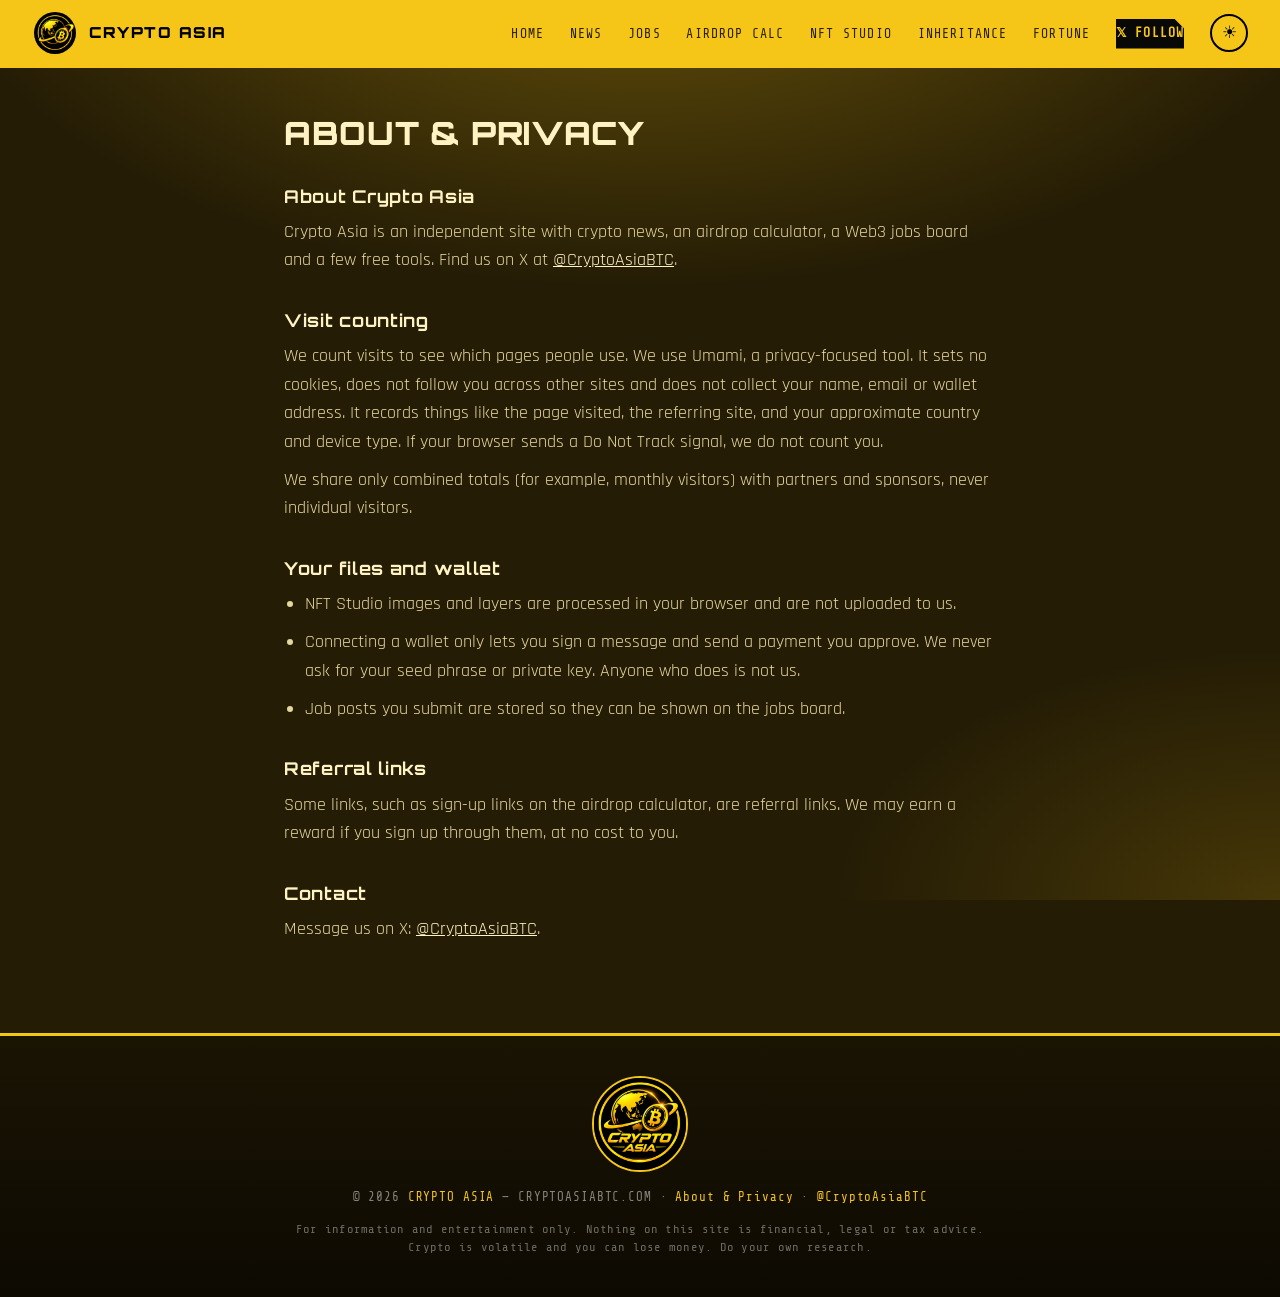
==== about.html @ 62a369cb "Add files via upload" ====
<!DOCTYPE html>
<html lang="en">
<head>
<meta charset="UTF-8">
<meta name="viewport" content="width=device-width, initial-scale=1.0">
<title>About &amp; Privacy | Crypto Asia</title>
<meta name="description" content="About Crypto Asia and how this site handles privacy.">
<link rel="preconnect" href="https://fonts.googleapis.com">
<link href="https://fonts.googleapis.com/css2?family=Orbitron:wght@700;900&family=Rajdhani:wght@400;500;600;700&family=Share+Tech+Mono&display=swap" rel="stylesheet">
<link rel="stylesheet" href="shared.css">
<style>.doc{max-width:760px;margin:0 auto;padding:3rem 1.5rem 5rem}.doc h1{font-family:var(--fh);font-size:2rem;font-weight:900;margin-bottom:1rem}.doc h2{font-family:var(--fh);font-size:1.1rem;margin:2rem 0 .5rem;letter-spacing:.04em}.doc p,.doc li{font-size:1.15rem;color:var(--text2);margin-bottom:.6rem}.doc ul{padding-left:1.3rem}.doc a{color:var(--ink)}</style>
</head>
<body>
<div id="site-nav"></div>
<main class="doc">
<h1>ABOUT &amp; PRIVACY</h1>
<h2>About Crypto Asia</h2>
<p>Crypto Asia is an independent site with crypto news, an airdrop calculator, a Web3 jobs board and a few free tools. Find us on X at <a href="https://www.x.com/CryptoAsiaBTC" target="_blank" rel="noopener">@CryptoAsiaBTC</a>.</p>
<h2>Visit counting</h2>
<p>We count visits to see which pages people use. We use Umami, a privacy-focused tool. It sets no cookies, does not follow you across other sites and does not collect your name, email or wallet address. It records things like the page visited, the referring site, and your approximate country and device type. If your browser sends a Do Not Track signal, we do not count you.</p>
<p>We share only combined totals (for example, monthly visitors) with partners and sponsors, never individual visitors.</p>
<h2>Your files and wallet</h2>
<ul><li>NFT Studio images and layers are processed in your browser and are not uploaded to us.</li><li>Connecting a wallet only lets you sign a message and send a payment you approve. We never ask for your seed phrase or private key. Anyone who does is not us.</li><li>Job posts you submit are stored so they can be shown on the jobs board.</li></ul>
<h2>Referral links</h2>
<p>Some links, such as sign-up links on the airdrop calculator, are referral links. We may earn a reward if you sign up through them, at no cost to you.</p>
<h2>Contact</h2>
<p>Message us on X: <a href="https://www.x.com/CryptoAsiaBTC" target="_blank" rel="noopener">@CryptoAsiaBTC</a>.</p>
</main>
<div id="site-foot"></div>
<script src="shared.js"></script>
</body></html>
---- shared.css ----
/* Crypto Asia — shared styles for the tool pages */
*,*::before,*::after{box-sizing:border-box;margin:0;padding:0}
:root{
  --gold:#F5C518;--gold-d:#C49A00;--gold-l:#FFE566;
  --black:#080807;--white:#FAFAF7;--gray:#F2F0E6;--gray3:#A8A490;
  --text:#111110;--text2:#3A3830;--border:#D4D0BC;
  --page:#FAFAF7;--surface:#FAFAF7;--field:#fff;--ink:#080807;
  --navbg:rgba(250,250,247,.96);--navfg:#3A3830;--navfg-h:#080807;--menubg:#FAFAF7;
  --act-bg:#080807;--act-fg:#F5C518;--ghfg:#F5C518;
  --grid:rgba(245,197,24,.07);--glow:none;
  --fh:'Orbitron',monospace;--fs:'Rajdhani',sans-serif;--fm:'Share Tech Mono',monospace;
}
/* DARK MODE: warm bronze surfaces, gold nav, strong gold accents (taken from the logo) */
:root[data-theme="dark"]{
  --gold-d:#F5C518;--gray3:#B9A862;
  --page:#241c05;--surface:#33280a;--field:#41340d;--gray:#2b2207;--ink:#FFF3C4;
  --text:#FFF1BE;--text2:#E6D79F;--border:rgba(245,197,24,.4);
  --navbg:#F5C518;--navfg:#2a2000;--navfg-h:#000;--menubg:#F5C518;
  --act-bg:#F5C518;--act-fg:#080807;--ghfg:#080807;
  --grid:rgba(245,197,24,.12);
  --glow:radial-gradient(ellipse 80% 60% at 50% -10%,rgba(245,197,24,.34),transparent 70%),radial-gradient(ellipse 50% 40% at 100% 100%,rgba(245,197,24,.16),transparent 70%);
  color-scheme:dark;
}
html{scroll-behavior:smooth}
body{
  background-color:var(--page);color:var(--text);font-family:var(--fs);font-size:19px;line-height:1.55;min-height:100vh;
  background-image:var(--glow);background-attachment:fixed;
}
a{color:inherit}

/* NAV */
.nav{position:sticky;top:0;z-index:100;display:flex;align-items:center;justify-content:space-between;gap:1rem;padding:0 2rem;height:68px;background:var(--navbg);backdrop-filter:blur(14px);border-bottom:2px solid var(--gold)}
.nav-logo{display:flex;align-items:center;gap:.7rem;text-decoration:none}
.nav-logo img{height:46px;width:46px;border-radius:50%;display:block;border:2px solid var(--gold);background:#080807}
.nav-logo b{font-family:var(--fh);font-weight:900;letter-spacing:.1em;font-size:.95rem;color:var(--navfg-h)}
.nav-links{display:flex;gap:1.6rem;list-style:none;align-items:center}
.nav-links a{font-family:var(--fm);font-size:.82rem;letter-spacing:.09em;text-transform:uppercase;text-decoration:none;color:var(--navfg);padding:.3rem 0;border-bottom:2px solid transparent;transition:color .15s,border-color .15s}
.nav-links a:hover{color:var(--navfg-h);border-color:var(--gold)}
.nav-links a.on{color:var(--navfg-h);border-color:var(--gold)}
:root[data-theme="dark"] .nav-links a:hover,:root[data-theme="dark"] .nav-links a.on{border-color:#080807}
.nav-links a.btn{color:var(--black);border:none}
:root[data-theme="dark"] .nav-links a.btn{background:#080807;color:#F5C518}
.theme-btn{background:none;border:2px solid var(--navfg-h);color:var(--navfg-h);width:38px;height:38px;border-radius:50%;cursor:pointer;font-size:1.05rem;line-height:1;display:grid;place-items:center}
.theme-btn:hover{background:var(--navfg-h);color:var(--gold)}
:root[data-theme="dark"] .theme-btn:hover{color:#F5C518}
.nav-toggle{display:none;background:none;color:var(--navfg-h);border:2px solid var(--navfg-h);font-family:var(--fm);font-size:.8rem;letter-spacing:.1em;text-transform:uppercase;padding:.45rem .8rem;cursor:pointer}

/* BUTTONS */
.btn{display:inline-flex;align-items:center;justify-content:center;gap:.5rem;background:var(--gold);color:var(--black);font-family:var(--fm);font-size:.85rem;letter-spacing:.12em;text-transform:uppercase;text-decoration:none;padding:.75rem 1.4rem;font-weight:700;border:none;cursor:pointer;clip-path:polygon(0 0,calc(100% - 10px) 0,100% 10px,100% 100%,0 100%);transition:background .2s}
.btn:hover{background:var(--gold-l)}
.btn.dark{background:var(--black);color:var(--gold)}
.btn.dark:hover{background:#222}
.btn.ghost{background:transparent;color:var(--ink);box-shadow:inset 0 0 0 2px var(--ink);clip-path:none}
.btn.ghost:hover{background:var(--ink);color:var(--ghfg)}
.btn[disabled]{opacity:.45;cursor:not-allowed}

/* LAYOUT */
main{max-width:1100px;margin:0 auto;padding:3.5rem 1.5rem 4.5rem}
.eyebrow{font-family:var(--fm);font-size:.85rem;color:var(--gold-d);letter-spacing:.22em;text-transform:uppercase;display:flex;align-items:center;gap:1rem;margin-bottom:.75rem}
.eyebrow::before{content:'';width:28px;height:2px;background:var(--gold)}
h1{font-family:var(--fh);font-size:clamp(2rem,5vw,3.3rem);font-weight:900;line-height:1.08;letter-spacing:.02em;margin-bottom:1rem}
h1 .gold{color:var(--gold-d)}
h1,h2,h3{color:var(--ink)}
.lead{font-size:1.25rem;color:var(--text2);max-width:660px;margin-bottom:2.25rem}
.panel{background:var(--surface);border:1px solid var(--border);border-top:3px solid var(--gold);padding:2rem}
.panel h2{font-family:var(--fh);font-size:1.05rem;letter-spacing:.06em;margin-bottom:1.25rem}
.dark-panel{background:var(--black);color:var(--white);border-top:3px solid var(--gold);padding:2rem}
.label{display:block;font-family:var(--fm);font-size:.85rem;letter-spacing:.1em;text-transform:uppercase;color:var(--text2);margin-bottom:.45rem}
.input,.select,.textarea{width:100%;border:2px solid var(--border);background:var(--field);padding:.7rem .9rem;font-family:var(--fs);font-weight:600;font-size:1.15rem;color:var(--ink);outline:none;transition:border-color .15s}
.input:focus,.select:focus,.textarea:focus{border-color:var(--gold)}
.textarea{min-height:90px;resize:vertical}
.note{font-family:var(--fm);font-size:.78rem;letter-spacing:.04em;color:var(--text2);background:rgba(245,197,24,.15);border-left:3px solid var(--gold);padding:.75rem 1rem}
.warn{font-family:var(--fm);font-size:.82rem;letter-spacing:.03em;color:#5a1010;background:#fde8e8;border-left:4px solid #c0392b;padding:.85rem 1rem}
.tag{display:inline-block;font-family:var(--fm);font-size:.7rem;letter-spacing:.1em;text-transform:uppercase;padding:.2rem .6rem;border:1px solid var(--border);color:var(--text2);background:var(--surface)}
.tag.gold{background:var(--gold);border-color:var(--gold);color:var(--black);font-weight:700}
.tag.sample{background:#fff3cd;border-color:#e0c36a;color:#6b5400}

/* FOOTER */
.foot .foot-logo{width:96px;height:96px;border-radius:50%;border:2px solid var(--gold);display:block;margin:0 auto 1rem}
:root[data-theme="dark"] .foot{background:linear-gradient(180deg,#1a1403,#0d0a02)}
.foot{border-top:3px solid var(--gold);background:var(--black);padding:2.5rem 2rem;text-align:center;font-family:var(--fm);font-size:.78rem;letter-spacing:.07em;color:rgba(250,250,247,.5)}
.foot a{color:var(--gold);text-decoration:none}
.foot .disc{max-width:720px;margin:.8rem auto 0;line-height:1.5;text-transform:none;letter-spacing:.02em;font-size:.76rem;color:rgba(250,250,247,.4)}

.reveal{opacity:0;transform:translateY(22px);transition:opacity .5s ease,transform .5s ease}
.reveal.visible{opacity:1;transform:none}

@media(max-width:900px){
  .nav{padding:0 1rem}
  .nav-toggle{display:block}
  .nav-links{display:none;position:absolute;top:68px;left:0;right:0;flex-direction:column;align-items:flex-start;gap:0;background:var(--menubg);border-bottom:2px solid var(--gold);padding:.5rem 1rem 1rem}
  .nav-links.open{display:flex}
  .nav-links li{width:100%}
  .nav-logo b{display:none}
  .nav-links a{display:block;padding:.75rem 0;font-size:.95rem}
  main{padding-top:2.5rem}
}
@media print{
  .nav,.foot,.no-print{display:none !important}
  body{background:#fff !important;color:#111 !important;font-size:12pt}
  :root[data-theme="dark"]{--surface:#fff;--field:#fff;--ink:#080807;--text:#111;--text2:#333;--border:#ccc;--gray:#f2f0e6}
}
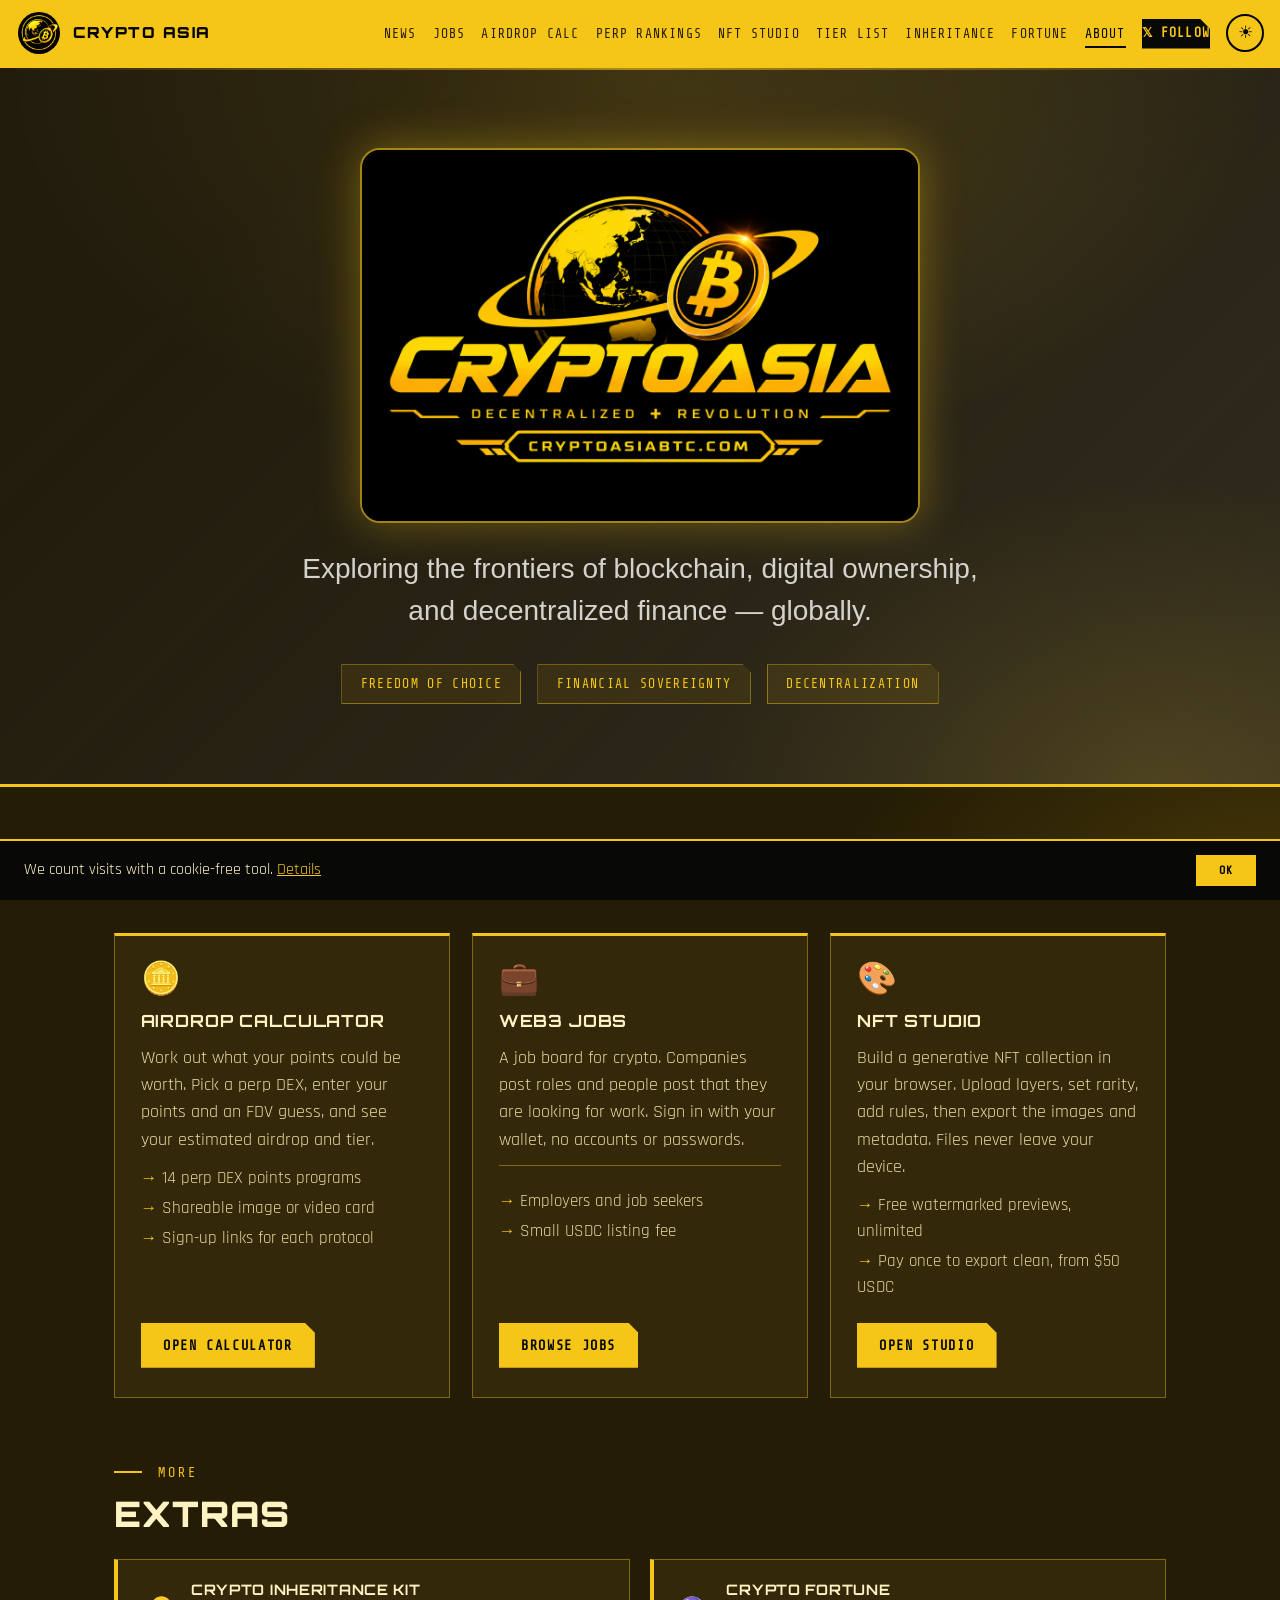
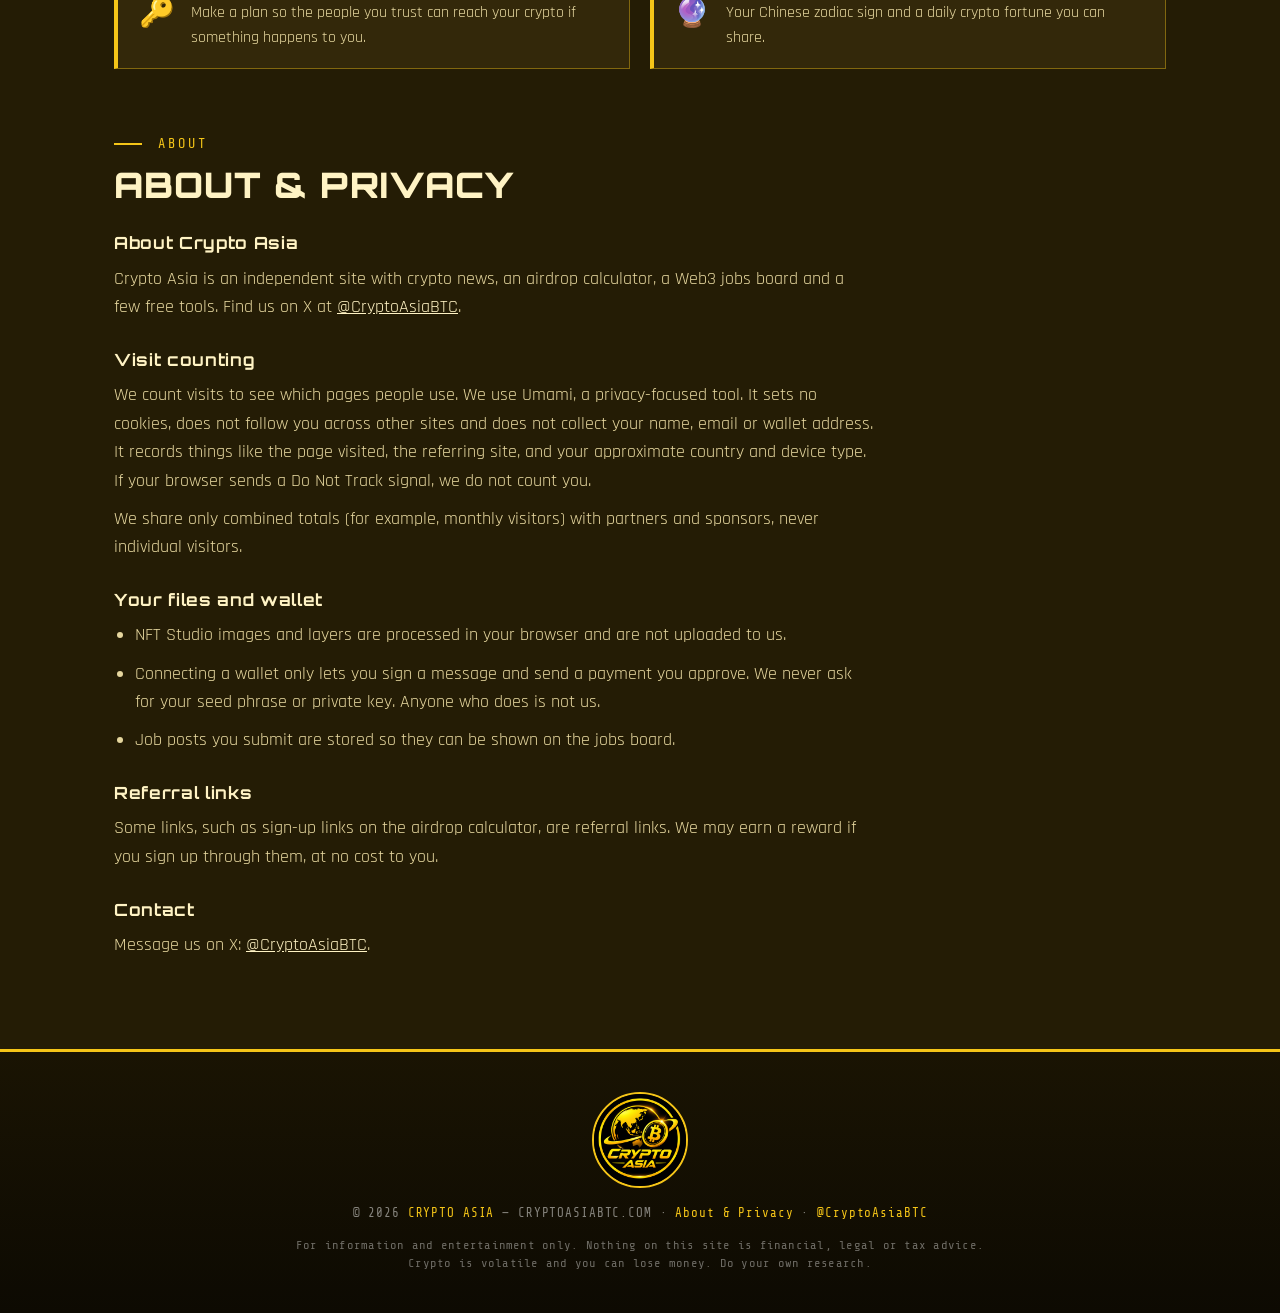
==== commit 5afa67b8: "Add files via upload" ====
--- a/about.html
+++ b/about.html
@@ -3,29 +3,171 @@
 <head>
 <meta charset="UTF-8">
 <meta name="viewport" content="width=device-width, initial-scale=1.0">
-<title>About &amp; Privacy | Crypto Asia</title>
-<meta name="description" content="About Crypto Asia and how this site handles privacy.">
+<title>About Crypto Asia — Tools, Privacy | Crypto Asia</title>
+<link rel="icon" type="image/png" sizes="32x32" href="logos/favicon-32.png">
+<link rel="icon" type="image/png" sizes="16x16" href="logos/favicon-16.png">
+<link rel="shortcut icon" href="favicon.ico">
+<link rel="apple-touch-icon" href="logos/favicon-180.png">
+<meta name="theme-color" content="#F5C518">
+<script>var t='dark';try{t=localStorage.getItem('ca-theme')||'dark'}catch(e){}document.documentElement.setAttribute('data-theme',t)</script>
+<meta name="description" content="Crypto Asia — live crypto news, airdrop tools, Web3 jobs and more.">
+<meta property="og:title" content="Crypto Asia — Decentralized + Revolution">
+<meta property="og:description" content="Live crypto news, airdrop tools, Web3 jobs and more.">
+<meta property="og:image" content="logos/ca-wide.png">
 <link rel="preconnect" href="https://fonts.googleapis.com">
 <link href="https://fonts.googleapis.com/css2?family=Orbitron:wght@700;900&family=Rajdhani:wght@400;500;600;700&family=Share+Tech+Mono&display=swap" rel="stylesheet">
 <link rel="stylesheet" href="shared.css">
-<style>.doc{max-width:760px;margin:0 auto;padding:3rem 1.5rem 5rem}.doc h1{font-family:var(--fh);font-size:2rem;font-weight:900;margin-bottom:1rem}.doc h2{font-family:var(--fh);font-size:1.1rem;margin:2rem 0 .5rem;letter-spacing:.04em}.doc p,.doc li{font-size:1.15rem;color:var(--text2);margin-bottom:.6rem}.doc ul{padding-left:1.3rem}.doc a{color:var(--ink)}</style>
+<style>
+/* HERO — always dark, with extra gold in dark mode */
+.hero{position:relative;overflow:hidden;background:var(--black);padding:5rem 1.5rem 5rem;text-align:center;border-bottom:3px solid var(--gold)}
+:root[data-theme="dark"] .hero{background:radial-gradient(ellipse 70% 80% at 50% 0%,rgba(245,197,24,.4),transparent 70%),radial-gradient(ellipse 50% 60% at 90% 100%,rgba(245,197,24,.22),transparent 70%),#181202}
+.hero-video{position:absolute;inset:0;z-index:0;overflow:hidden}
+.hero-video iframe{width:100%;height:100%;pointer-events:none;opacity:.15;transform:scale(1.1)}
+.hero-overlay{position:absolute;inset:0;background:linear-gradient(135deg,rgba(8,8,7,.94) 35%,rgba(8,8,7,.55) 100%);z-index:1}
+:root[data-theme="dark"] .hero-overlay{background:linear-gradient(135deg,rgba(24,18,2,.7) 20%,rgba(24,18,2,.25) 100%)}
+.scan-line{position:absolute;top:0;left:0;right:0;height:2px;background:linear-gradient(90deg,transparent,var(--gold),transparent);animation:scan 5s linear infinite;z-index:3;opacity:.6}
+@keyframes scan{0%{top:-2px}100%{top:100%}}
+.hero-content{position:relative;z-index:2;max-width:900px;margin:0 auto}
+.hero-logo{width:min(560px,92%);height:auto;display:block;margin:0 auto 1.6rem;border-radius:20px;border:2px solid rgba(245,197,24,.6);box-shadow:0 0 44px rgba(245,197,24,.35)}
+.hero-eyebrow{font-family:var(--fm);font-size:.85rem;color:var(--gold);letter-spacing:.25em;text-transform:uppercase;margin-bottom:1.2rem}
+.hero-desc{font-family:var(--fs);font-weight:500;font-size:clamp(1.3rem,2.6vw,1.75rem);color:rgba(250,250,247,.82);line-height:1.5;margin:0 auto 2rem;max-width:700px}
+.hero-pillars{display:flex;gap:1rem;flex-wrap:wrap;justify-content:center}
+.pillar{font-family:var(--fm);font-size:.82rem;letter-spacing:.1em;text-transform:uppercase;color:var(--gold);border:1px solid rgba(245,197,24,.45);padding:.55rem 1.15rem;background:rgba(245,197,24,.08);clip-path:polygon(0 0,calc(100% - 8px) 0,100% 8px,100% 100%,0 100%)}
+
+/* SECTIONS */
+.sec{max-width:1100px;margin:0 auto;padding:4rem 1.5rem 0}
+.sec:last-of-type{padding-bottom:5rem}
+.sec-head{display:flex;justify-content:space-between;align-items:flex-end;gap:1rem;flex-wrap:wrap;margin-bottom:1.6rem}
+.sec h2{font-family:var(--fh);font-size:clamp(1.5rem,3vw,2.2rem);font-weight:900;letter-spacing:.03em;line-height:1.1}
+.more{font-family:var(--fm);font-size:.8rem;letter-spacing:.1em;text-transform:uppercase;color:var(--ink);font-weight:700;border-bottom:2px solid var(--gold);text-decoration:none;white-space:nowrap}
+.news-grid{display:grid;grid-template-columns:repeat(3,1fr);gap:1.2rem}
+.ncard{display:flex;flex-direction:column;gap:.5rem;background:var(--surface);border:1px solid var(--border);border-top:3px solid var(--gold);padding:1.2rem 1.3rem;text-decoration:none;color:inherit;transition:transform .2s,box-shadow .2s}
+.ncard:hover{transform:translateY(-4px);box-shadow:0 14px 34px rgba(245,197,24,.2)}
+.ncard .meta{font-family:var(--fm);font-size:.72rem;letter-spacing:.08em;text-transform:uppercase;color:var(--text2);display:flex;gap:.6rem;flex-wrap:wrap;align-items:center}
+.ncard .tag{background:var(--gold);color:#080807;padding:.1rem .5rem;font-weight:700}
+.ncard h3{font-family:var(--fh);font-size:.92rem;letter-spacing:.02em;line-height:1.35}
+.ncard p{color:var(--text2);font-size:1.05rem;flex:1}
+.feature-grid{display:grid;grid-template-columns:repeat(3,1fr);gap:1.4rem}
+.feature{display:flex;flex-direction:column;gap:.7rem;background:var(--surface);border:1px solid var(--border);border-top:3px solid var(--gold);padding:1.8rem 1.6rem}
+.feature .ic{font-size:2rem;line-height:1}
+.feature h3{font-family:var(--fh);font-size:1.05rem;letter-spacing:.05em}
+.feature p{color:var(--text2);font-size:1.1rem}
+.feature ul{list-style:none;color:var(--text2);font-size:1.05rem;display:flex;flex-direction:column;gap:.25rem}
+.feature li::before{content:'\2192  ';color:var(--gold-d);font-weight:700}
+.feature .grow{flex:1}
+.feature .btn{align-self:flex-start;text-decoration:none}
+.jobs-mini{border-top:1px solid var(--border);padding-top:.7rem;display:flex;flex-direction:column;gap:.35rem;font-size:1rem}
+.jobs-mini a{color:var(--ink);text-decoration:none;font-weight:600}
+.jobs-mini a:hover{text-decoration:underline}
+.jobs-mini small{font-family:var(--fm);font-size:.72rem;color:var(--text2);letter-spacing:.04em}
+.minis{display:grid;grid-template-columns:repeat(2,1fr);gap:1.2rem}
+.mini-t{display:flex;gap:1rem;align-items:center;background:var(--surface);border:1px solid var(--border);border-left:4px solid var(--gold);padding:1.1rem 1.3rem;text-decoration:none;color:inherit}
+.mini-t:hover{box-shadow:0 10px 26px rgba(245,197,24,.18)}
+.mini-t .ic{font-size:1.8rem}
+.mini-t h3{font-family:var(--fh);font-size:.9rem;letter-spacing:.05em}
+.mini-t p{color:var(--text2);font-size:1.02rem}
+
+#cookie-bar{position:fixed;bottom:0;left:0;right:0;z-index:200;background:var(--black);border-top:2px solid var(--gold);display:flex;align-items:center;justify-content:space-between;padding:1rem 2rem;gap:1rem;font-size:.9rem;color:rgba(250,250,247,.6);font-family:var(--fm);letter-spacing:.04em}
+#cookie-bar button{font-family:var(--fm);font-size:.74rem;letter-spacing:.12em;text-transform:uppercase;background:var(--gold);color:#080807;border:none;padding:.55rem 1.5rem;cursor:pointer;font-weight:700}
+
+@media(max-width:900px){.news-grid,.feature-grid{grid-template-columns:1fr 1fr}}
+@media(max-width:640px){.news-grid,.feature-grid,.minis{grid-template-columns:1fr}.hero{padding:3.5rem 1rem}#cookie-bar{flex-direction:column;align-items:flex-start;padding:1rem 1.25rem}}
+.doc2{max-width:760px}.doc2 h3{font-family:var(--fh);font-size:1.05rem;margin:1.6rem 0 .5rem;letter-spacing:.04em}.doc2 p,.doc2 li{font-size:1.15rem;color:var(--text2);margin-bottom:.6rem}.doc2 ul{padding-left:1.3rem}.doc2 a{color:var(--ink)}
+</style>
 </head>
 <body>
+
 <div id="site-nav"></div>
-<main class="doc">
-<h1>ABOUT &amp; PRIVACY</h1>
-<h2>About Crypto Asia</h2>
+
+<section class="hero" id="top">
+  <div class="scan-line"></div>
+  <div class="hero-video">
+    <iframe src="https://player.vimeo.com/video/564123870?h=08fd0ecb77&autoplay=1&loop=1&autopause=0&muted=1&title=0&byline=0&portrait=0&controls=0"
+      allow="autoplay; fullscreen" frameborder="0" title="Background" loading="lazy"></iframe>
+  </div>
+  <div class="hero-overlay"></div>
+  <div class="hero-content">
+    <img class="hero-logo" src="logos/ca-wide.png" alt="Crypto Asia — Decentralized + Revolution" width="1200" height="800">
+    <h1 class="hero-desc" style="font-size:clamp(1.3rem,2.6vw,1.75rem);letter-spacing:0;color:rgba(250,250,247,.82)">Exploring the frontiers of blockchain, digital ownership, and decentralized finance — globally.</h1>
+    <div class="hero-pillars">
+      <div class="pillar">Freedom of Choice</div>
+      <div class="pillar">Financial Sovereignty</div>
+      <div class="pillar">Decentralization</div>
+    </div>
+  </div>
+</section>
+
+<section class="sec" id="tools" style="padding-top:3rem">
+  <div class="sec-head"><div><div class="eyebrow">Tools</div><h2>BUILT FOR <span style="color:var(--gold-d)">WEB3</span></h2></div></div>
+  <div class="feature-grid">
+    <div class="feature reveal"><div class="ic">&#129689;</div><h3>AIRDROP CALCULATOR</h3>
+      <p>Work out what your points could be worth. Pick a perp DEX, enter your points and an FDV guess, and see your estimated airdrop and tier.</p>
+      <ul><li>14 perp DEX points programs</li><li>Shareable image or video card</li><li>Sign-up links for each protocol</li></ul><div class="grow"></div>
+      <a class="btn" href="airdrop-calculator.html">Open calculator</a></div>
+    <div class="feature reveal"><div class="ic">&#128188;</div><h3>WEB3 JOBS</h3>
+      <p>A job board for crypto. Companies post roles and people post that they are looking for work. Sign in with your wallet, no accounts or passwords.</p>
+      <div class="jobs-mini" id="jobsMini" hidden></div>
+      <ul><li>Employers and job seekers</li><li>Small USDC listing fee</li></ul><div class="grow"></div>
+      <a class="btn" href="jobs.html">Browse jobs</a></div>
+    <div class="feature reveal"><div class="ic">&#127912;</div><h3>NFT STUDIO</h3>
+      <p>Build a generative NFT collection in your browser. Upload layers, set rarity, add rules, then export the images and metadata. Files never leave your device.</p>
+      <ul><li>Free watermarked previews, unlimited</li><li>Pay once to export clean, from $50 USDC</li></ul><div class="grow"></div>
+      <a class="btn" href="nft-studio.html">Open studio</a></div>
+  </div>
+</section>
+
+<section class="sec">
+  <div class="sec-head"><div><div class="eyebrow">More</div><h2>EXTRAS</h2></div></div>
+  <div class="minis">
+    <a class="mini-t reveal" href="inheritance.html"><div class="ic">&#128273;</div><div><h3>CRYPTO INHERITANCE KIT</h3><p>Make a plan so the people you trust can reach your crypto if something happens to you.</p></div></a>
+    <a class="mini-t reveal" href="fortune.html"><div class="ic">&#128302;</div><div><h3>CRYPTO FORTUNE</h3><p>Your Chinese zodiac sign and a daily crypto fortune you can share.</p></div></a>
+  </div>
+</section>
+
+<section class="sec" id="privacy">
+  <div class="sec-head"><div><div class="eyebrow">About</div><h2>ABOUT &amp; PRIVACY</h2></div></div>
+  <div class="doc2">
+<h3>About Crypto Asia</h3>
 <p>Crypto Asia is an independent site with crypto news, an airdrop calculator, a Web3 jobs board and a few free tools. Find us on X at <a href="https://www.x.com/CryptoAsiaBTC" target="_blank" rel="noopener">@CryptoAsiaBTC</a>.</p>
-<h2>Visit counting</h2>
+<h3>Visit counting</h3>
 <p>We count visits to see which pages people use. We use Umami, a privacy-focused tool. It sets no cookies, does not follow you across other sites and does not collect your name, email or wallet address. It records things like the page visited, the referring site, and your approximate country and device type. If your browser sends a Do Not Track signal, we do not count you.</p>
 <p>We share only combined totals (for example, monthly visitors) with partners and sponsors, never individual visitors.</p>
-<h2>Your files and wallet</h2>
+<h3>Your files and wallet</h3>
 <ul><li>NFT Studio images and layers are processed in your browser and are not uploaded to us.</li><li>Connecting a wallet only lets you sign a message and send a payment you approve. We never ask for your seed phrase or private key. Anyone who does is not us.</li><li>Job posts you submit are stored so they can be shown on the jobs board.</li></ul>
-<h2>Referral links</h2>
+<h3>Referral links</h3>
 <p>Some links, such as sign-up links on the airdrop calculator, are referral links. We may earn a reward if you sign up through them, at no cost to you.</p>
-<h2>Contact</h2>
+<h3>Contact</h3>
 <p>Message us on X: <a href="https://www.x.com/CryptoAsiaBTC" target="_blank" rel="noopener">@CryptoAsiaBTC</a>.</p>
-</main>
+</div>
+</section>
+
 <div id="site-foot"></div>
+
+
 <script src="shared.js"></script>
-</body></html>
+<script>
+(function(){
+  function esc(s){ return String(s==null?'':s).replace(/[&<>"']/g,function(c){return {'&':'&amp;','<':'&lt;','>':'&gt;','"':'&quot;',"'":'&#39;'}[c];}); }
+  function safe(u){ try { var x = new URL(u); return x.protocol==='https:' ? x.href : '#'; } catch(e){ return '#'; } }
+  function ago(iso){ var m = Math.round((Date.now()-new Date(iso).getTime())/60000); if (isNaN(m)||m<0) return ''; if (m<60) return m+' min ago'; var h = Math.round(m/60); if (h<24) return h+' h ago'; return Math.round(h/24)+' d ago'; }
+  var LABEL = {Markets:'Market',Altcoins:'Altcoin',Airdrops:'Airdrop',Ethereum:'Altcoin',DeFi:'Altcoin','NFTs & Ordinals':'Altcoin'};
+  function jobsFromFile(){ return fetch('jobs.json').then(function(r){ return r.ok ? r.json() : {jobs:[]}; }).then(function(d){
+    var today = new Date().toISOString().slice(0,10);
+    return (d.jobs||[]).filter(function(j){ return !j.sample && (!j.expires || j.expires>=today); }).map(function(j){ return {title:j.title,company:j.company,type:j.type,location:j.location,posted:j.posted}; });
+  }).catch(function(){ return []; }); }
+  function jobsFromDb(){ return fetch('jobs-config.json').then(function(r){ return r.ok ? r.json() : {}; }).then(function(c){
+    if (!c.supabaseUrl || !c.supabaseKey) return [];
+    return fetch(c.supabaseUrl.replace(/\/$/,'')+'/rest/v1/submissions?kind=eq.job&select=data,created_at,verified_at&order=created_at.desc&limit=3', {headers:{apikey:c.supabaseKey, Authorization:'Bearer '+c.supabaseKey}})
+      .then(function(r){ return r.ok ? r.json() : []; }).then(function(rows){ return rows.map(function(r){ var d = r.data||{}; return {title:d.title,company:d.company,type:d.type,location:d.location,posted:r.verified_at||r.created_at}; }); });
+  }).catch(function(){ return []; }); }
+  Promise.all([jobsFromDb(), jobsFromFile()]).then(function(r){
+    var all = r[0].concat(r[1]).filter(function(j){ return j.title; }).sort(function(a,b){ return String(b.posted).localeCompare(String(a.posted)); }).slice(0,3);
+    if (!all.length) return;
+    var el = document.getElementById('jobsMini');
+    el.innerHTML = '<small>LATEST LISTINGS</small>'+all.map(function(j){ return '<div><a href="jobs.html">'+esc(j.title)+'</a><br><small>'+esc([j.company,j.type,j.location].filter(Boolean).join(' · '))+'</small></div>'; }).join('');
+    el.hidden = false;
+  });
+})();
+</script>
+</body>
+</html>
--- a/shared.css
+++ b/shared.css
@@ -85,7 +85,7 @@
 .reveal{opacity:0;transform:translateY(22px);transition:opacity .5s ease,transform .5s ease}
 .reveal.visible{opacity:1;transform:none}
 
-@media(max-width:900px){
+@media(max-width:1080px){
   .nav{padding:0 1rem}
   .nav-toggle{display:block}
   .nav-links{display:none;position:absolute;top:68px;left:0;right:0;flex-direction:column;align-items:flex-start;gap:0;background:var(--menubg);border-bottom:2px solid var(--gold);padding:.5rem 1rem 1rem}
@@ -100,3 +100,7 @@
   body{background:#fff !important;color:#111 !important;font-size:12pt}
   :root[data-theme="dark"]{--surface:#fff;--field:#fff;--ink:#080807;--text:#111;--text2:#333;--border:#ccc;--gray:#f2f0e6}
 }
+
+/* keep nav on one line with many links */
+.nav-links a{white-space:nowrap}
+@media(min-width:1081px){.nav{padding:0 1rem}.nav-links{gap:1rem}}
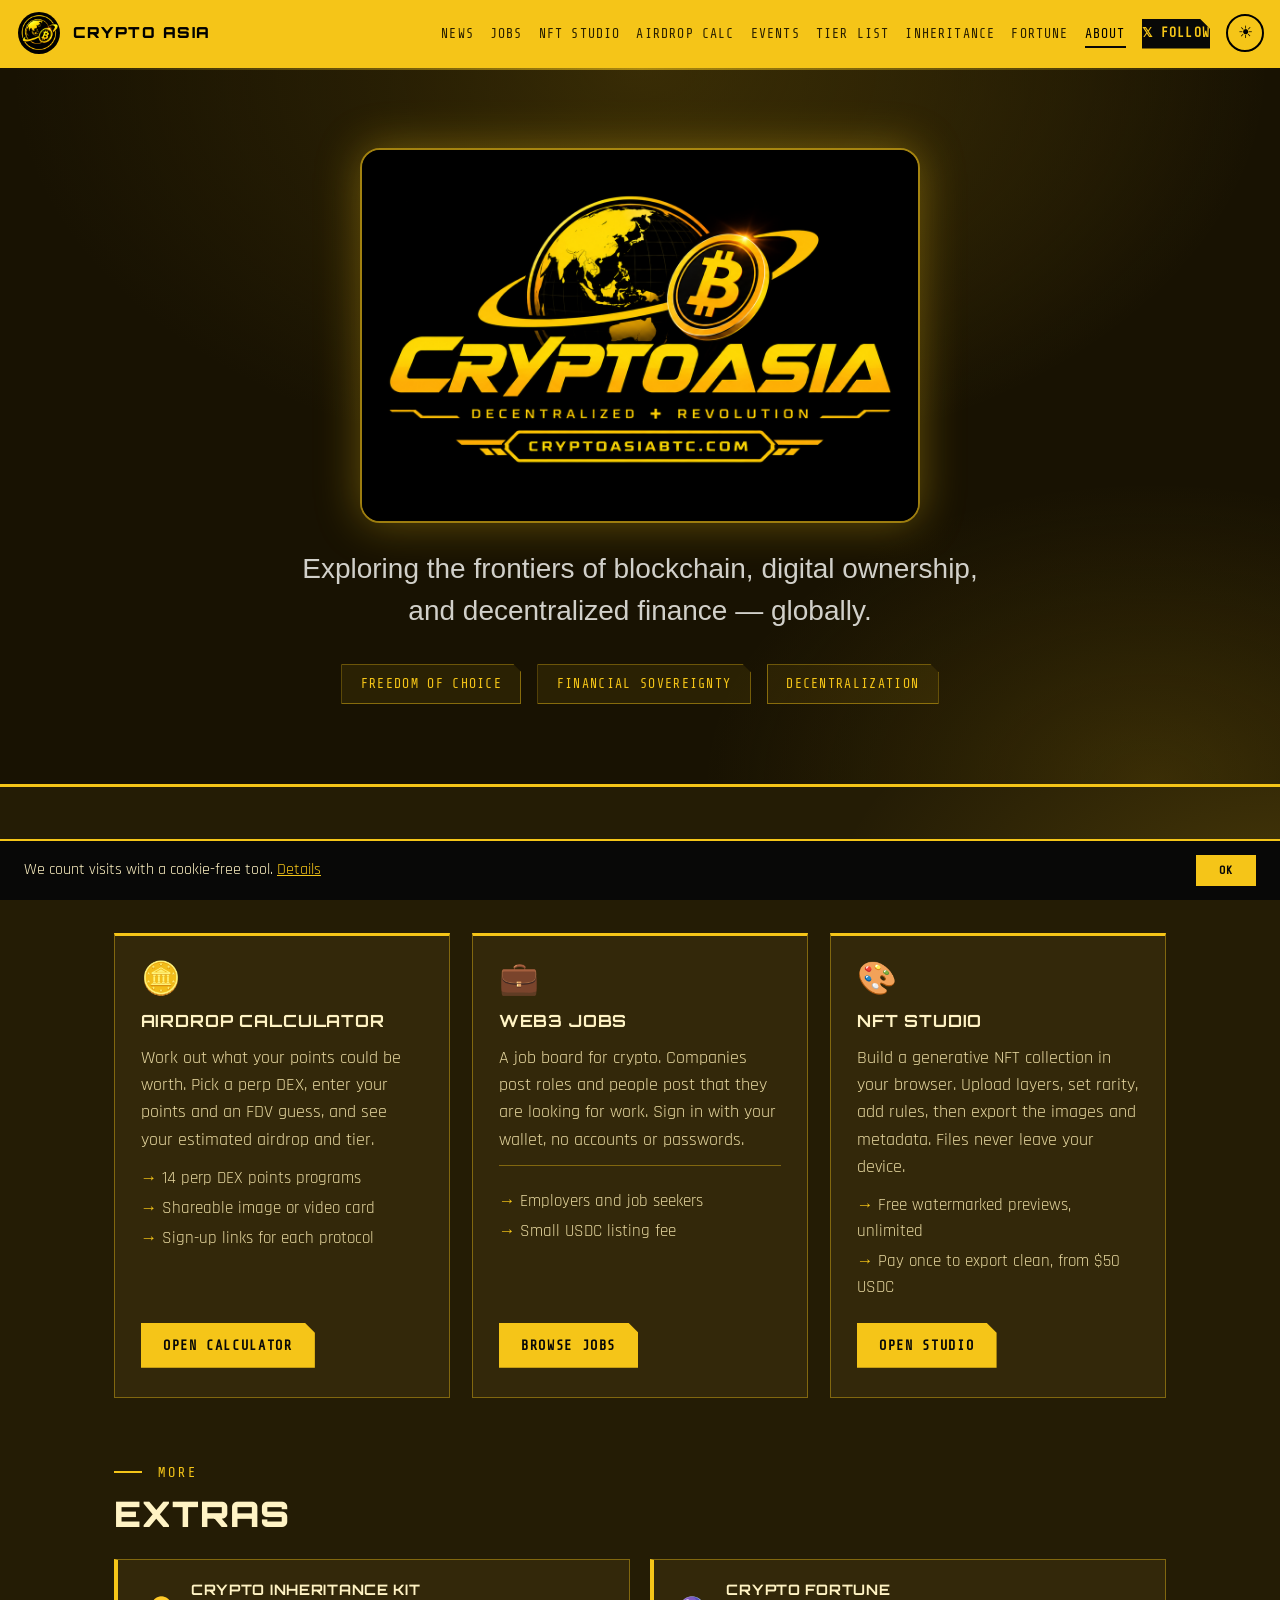
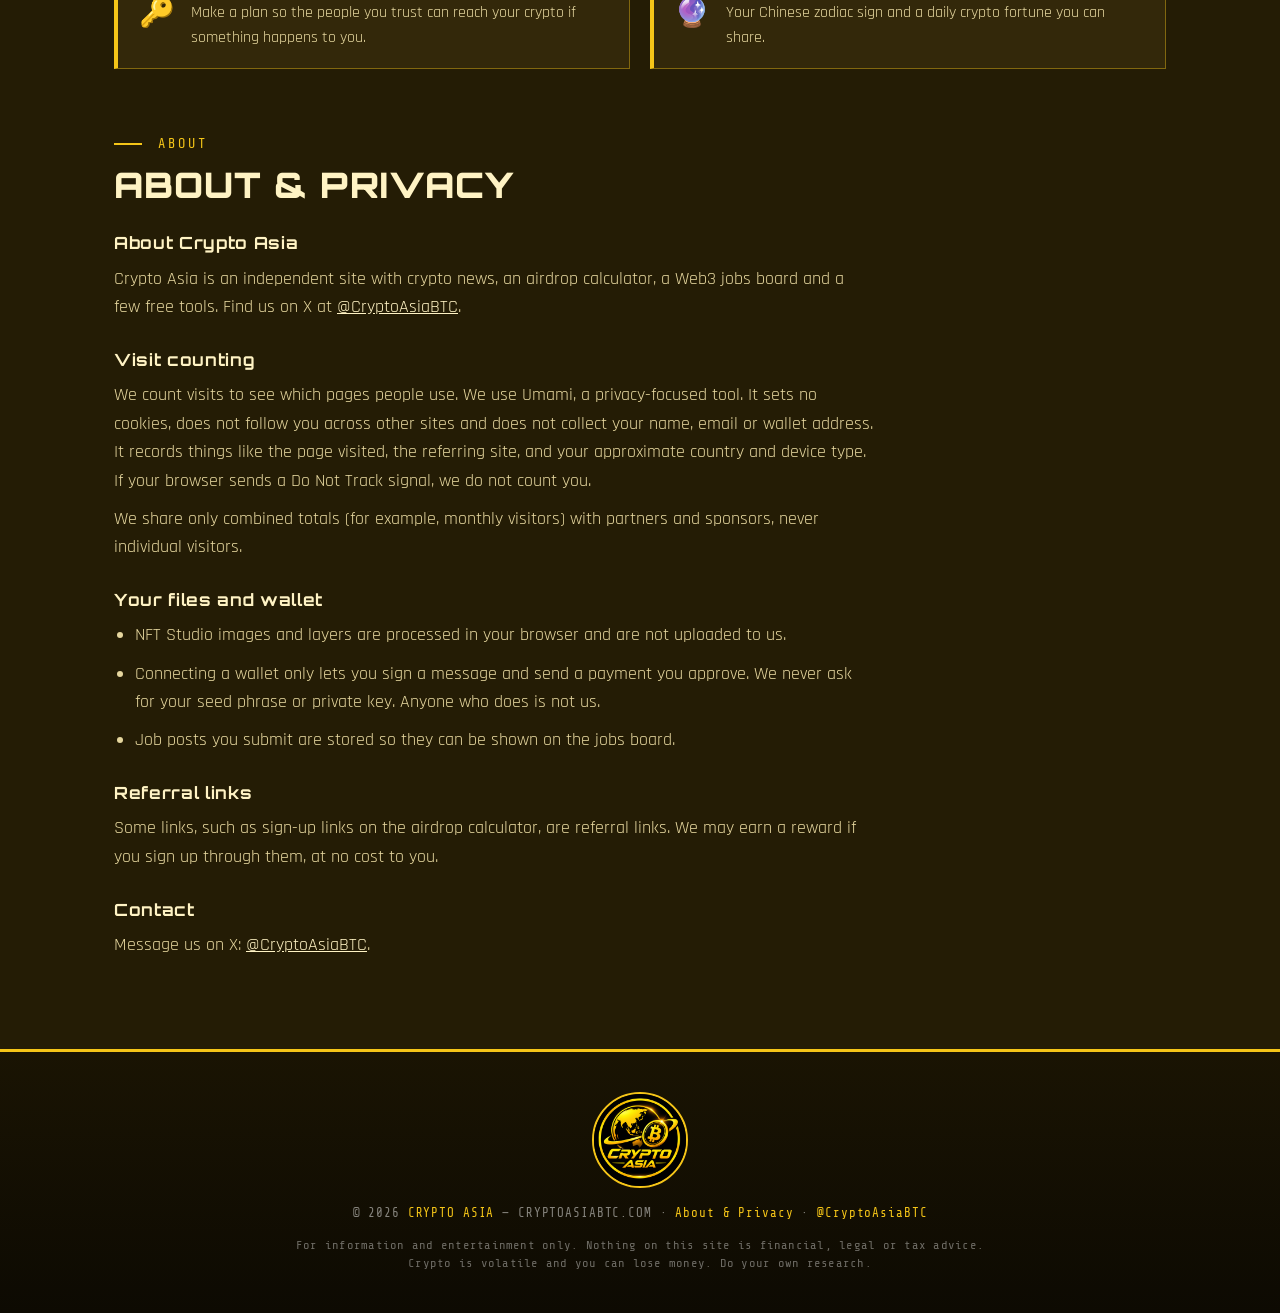
==== commit 370d68c4: "Add files via upload" ====
--- a/about.html
+++ b/about.html
@@ -10,10 +10,19 @@
 <link rel="apple-touch-icon" href="logos/favicon-180.png">
 <meta name="theme-color" content="#F5C518">
 <script>var t='dark';try{t=localStorage.getItem('ca-theme')||'dark'}catch(e){}document.documentElement.setAttribute('data-theme',t)</script>
-<meta name="description" content="Crypto Asia — live crypto news, airdrop tools, Web3 jobs and more.">
-<meta property="og:title" content="Crypto Asia — Decentralized + Revolution">
-<meta property="og:description" content="Live crypto news, airdrop tools, Web3 jobs and more.">
-<meta property="og:image" content="logos/ca-wide.png">
+<meta name="description" content="Crypto Asia is an Asia-focused crypto hub: news, airdrop calculator, NFT studio, Web3 jobs, events and tier lists. Read how we handle privacy.">
+<link rel="canonical" href="https://cryptoasiabtc.com/about.html">
+<meta property="og:type" content="website">
+<meta property="og:site_name" content="Crypto Asia">
+<meta property="og:title" content="About Crypto Asia — Tools, Privacy">
+<meta property="og:description" content="Crypto Asia is an Asia-focused crypto hub: news, airdrop calculator, NFT studio, Web3 jobs, events and tier lists. Read how we handle privacy.">
+<meta property="og:url" content="https://cryptoasiabtc.com/about.html">
+<meta property="og:image" content="https://cryptoasiabtc.com/logos/ca-wide.png">
+<meta name="twitter:card" content="summary_large_image">
+<meta name="twitter:site" content="@CryptoAsiaBTC">
+<meta name="twitter:title" content="About Crypto Asia — Tools, Privacy">
+<meta name="twitter:description" content="Crypto Asia is an Asia-focused crypto hub: news, airdrop calculator, NFT studio, Web3 jobs, events and tier lists. Read how we handle privacy.">
+<meta name="twitter:image" content="https://cryptoasiabtc.com/logos/ca-wide.png">
 <link rel="preconnect" href="https://fonts.googleapis.com">
 <link href="https://fonts.googleapis.com/css2?family=Orbitron:wght@700;900&family=Rajdhani:wght@400;500;600;700&family=Share+Tech+Mono&display=swap" rel="stylesheet">
 <link rel="stylesheet" href="shared.css">
@@ -150,7 +159,7 @@
   function esc(s){ return String(s==null?'':s).replace(/[&<>"']/g,function(c){return {'&':'&amp;','<':'&lt;','>':'&gt;','"':'&quot;',"'":'&#39;'}[c];}); }
   function safe(u){ try { var x = new URL(u); return x.protocol==='https:' ? x.href : '#'; } catch(e){ return '#'; } }
   function ago(iso){ var m = Math.round((Date.now()-new Date(iso).getTime())/60000); if (isNaN(m)||m<0) return ''; if (m<60) return m+' min ago'; var h = Math.round(m/60); if (h<24) return h+' h ago'; return Math.round(h/24)+' d ago'; }
-  var LABEL = {Markets:'Market',Altcoins:'Altcoin',Airdrops:'Airdrop',Ethereum:'Altcoin',DeFi:'Altcoin','NFTs & Ordinals':'Altcoin'};
+  var LABEL = {Markets:'Market',Altcoins:'Altcoin',Airdrops:'Airdrop',Ethereum:'Altcoin',DeFi:'Altcoin','NFTs & Ordinals':'NFT',NFTs:'NFT'};
   function jobsFromFile(){ return fetch('jobs.json').then(function(r){ return r.ok ? r.json() : {jobs:[]}; }).then(function(d){
     var today = new Date().toISOString().slice(0,10);
     return (d.jobs||[]).filter(function(j){ return !j.sample && (!j.expires || j.expires>=today); }).map(function(j){ return {title:j.title,company:j.company,type:j.type,location:j.location,posted:j.posted}; });
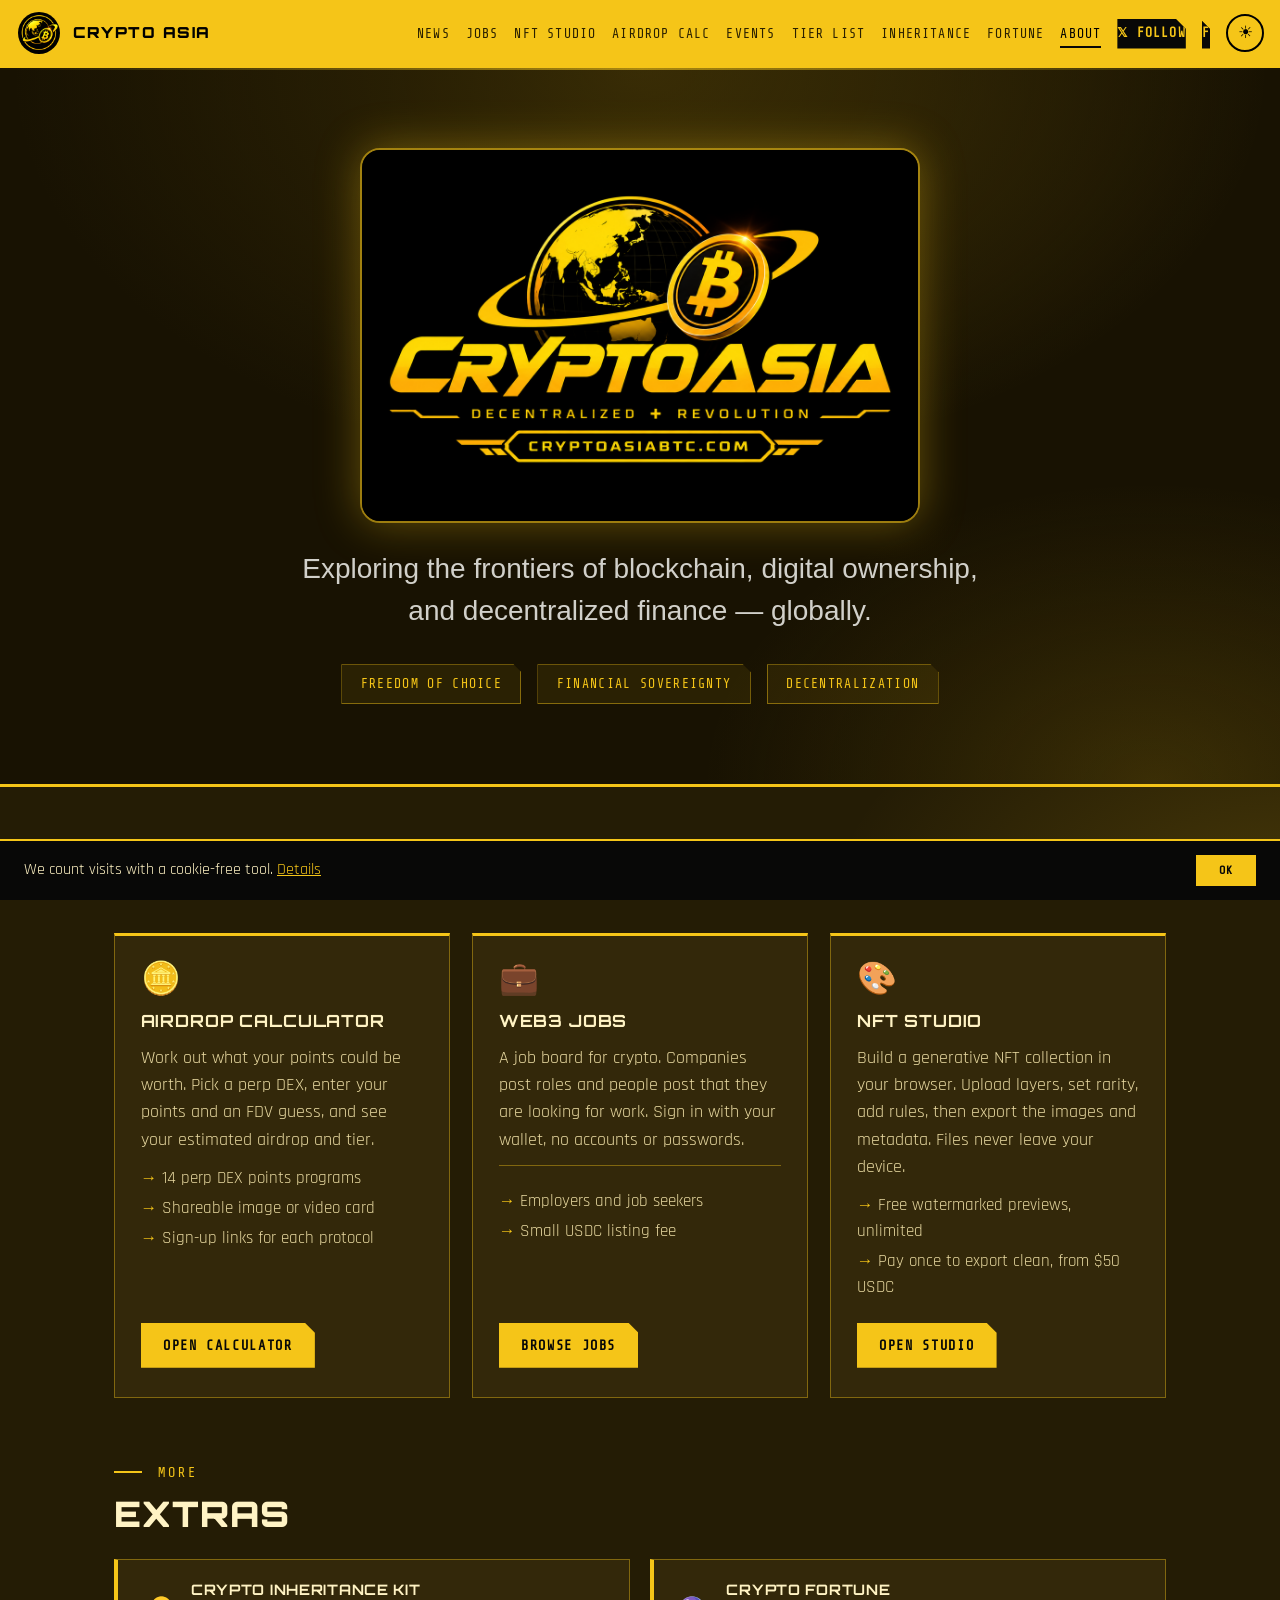
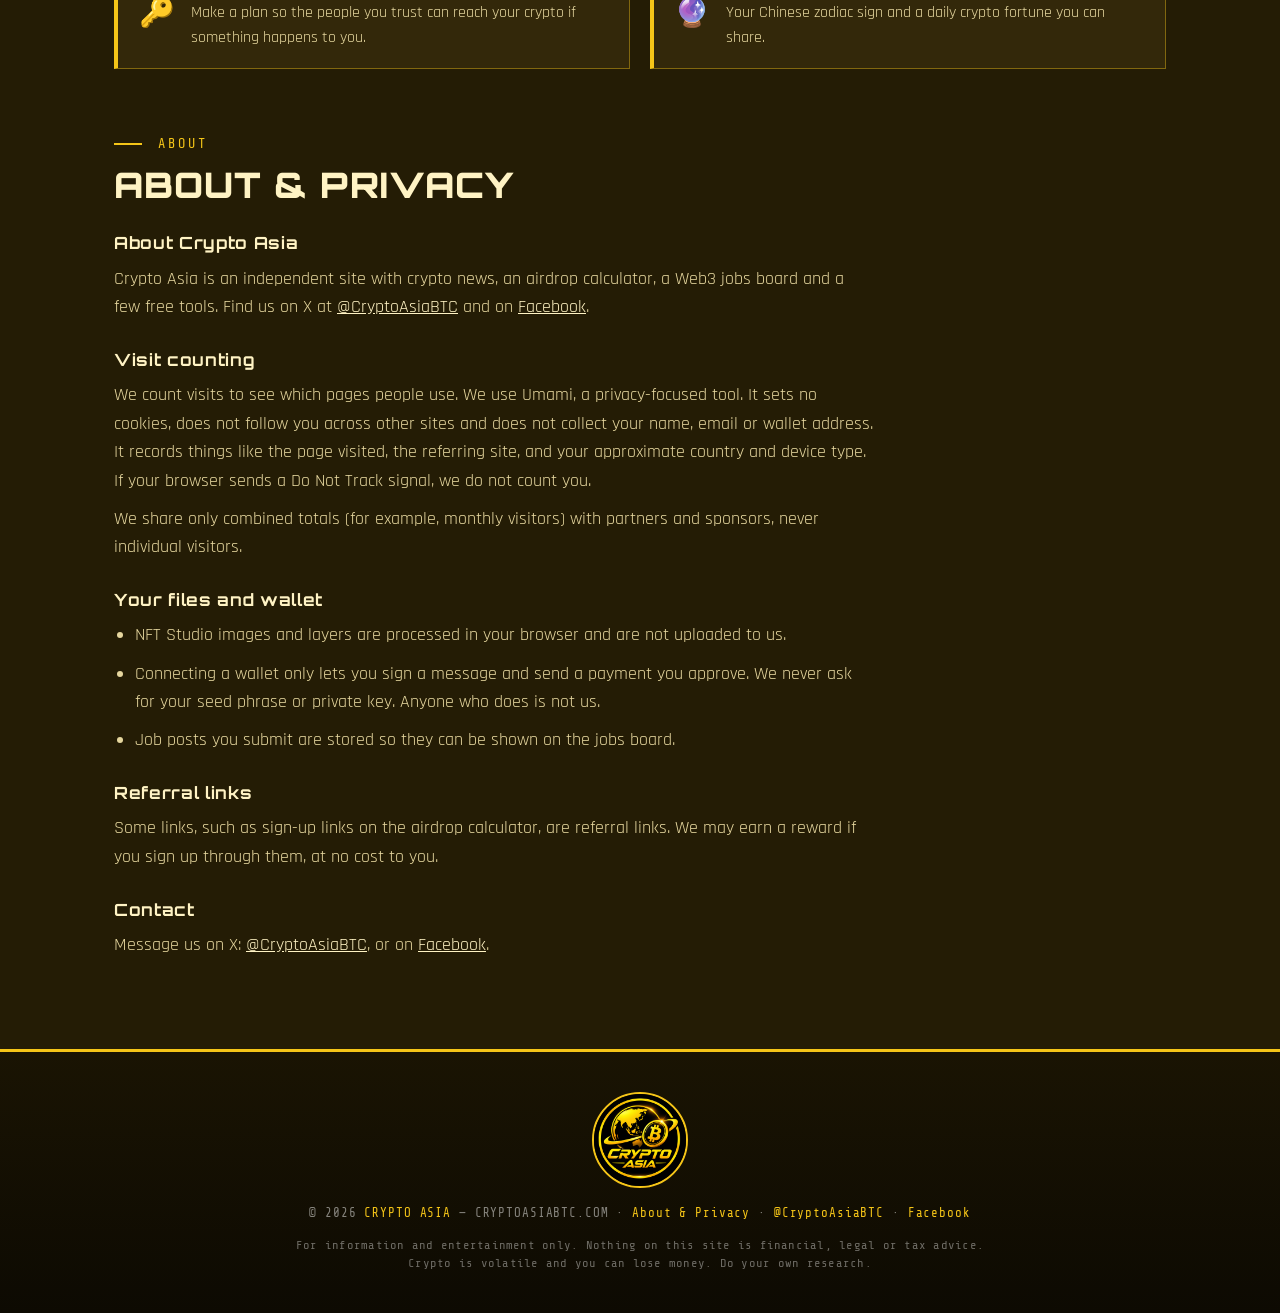
==== commit d66fff02: "Add files via upload" ====
--- a/about.html
+++ b/about.html
@@ -137,7 +137,7 @@
   <div class="sec-head"><div><div class="eyebrow">About</div><h2>ABOUT &amp; PRIVACY</h2></div></div>
   <div class="doc2">
 <h3>About Crypto Asia</h3>
-<p>Crypto Asia is an independent site with crypto news, an airdrop calculator, a Web3 jobs board and a few free tools. Find us on X at <a href="https://www.x.com/CryptoAsiaBTC" target="_blank" rel="noopener">@CryptoAsiaBTC</a>.</p>
+<p>Crypto Asia is an independent site with crypto news, an airdrop calculator, a Web3 jobs board and a few free tools. Find us on X at <a href="https://www.x.com/CryptoAsiaBTC" target="_blank" rel="noopener">@CryptoAsiaBTC</a> and on <a href="https://www.facebook.com/CryptoBitcoinAsia" target="_blank" rel="noopener">Facebook</a>.</p>
 <h3>Visit counting</h3>
 <p>We count visits to see which pages people use. We use Umami, a privacy-focused tool. It sets no cookies, does not follow you across other sites and does not collect your name, email or wallet address. It records things like the page visited, the referring site, and your approximate country and device type. If your browser sends a Do Not Track signal, we do not count you.</p>
 <p>We share only combined totals (for example, monthly visitors) with partners and sponsors, never individual visitors.</p>
@@ -146,7 +146,7 @@
 <h3>Referral links</h3>
 <p>Some links, such as sign-up links on the airdrop calculator, are referral links. We may earn a reward if you sign up through them, at no cost to you.</p>
 <h3>Contact</h3>
-<p>Message us on X: <a href="https://www.x.com/CryptoAsiaBTC" target="_blank" rel="noopener">@CryptoAsiaBTC</a>.</p>
+<p>Message us on X: <a href="https://www.x.com/CryptoAsiaBTC" target="_blank" rel="noopener">@CryptoAsiaBTC</a>, or on <a href="https://www.facebook.com/CryptoBitcoinAsia" target="_blank" rel="noopener">Facebook</a>.</p>
 </div>
 </section>
 
